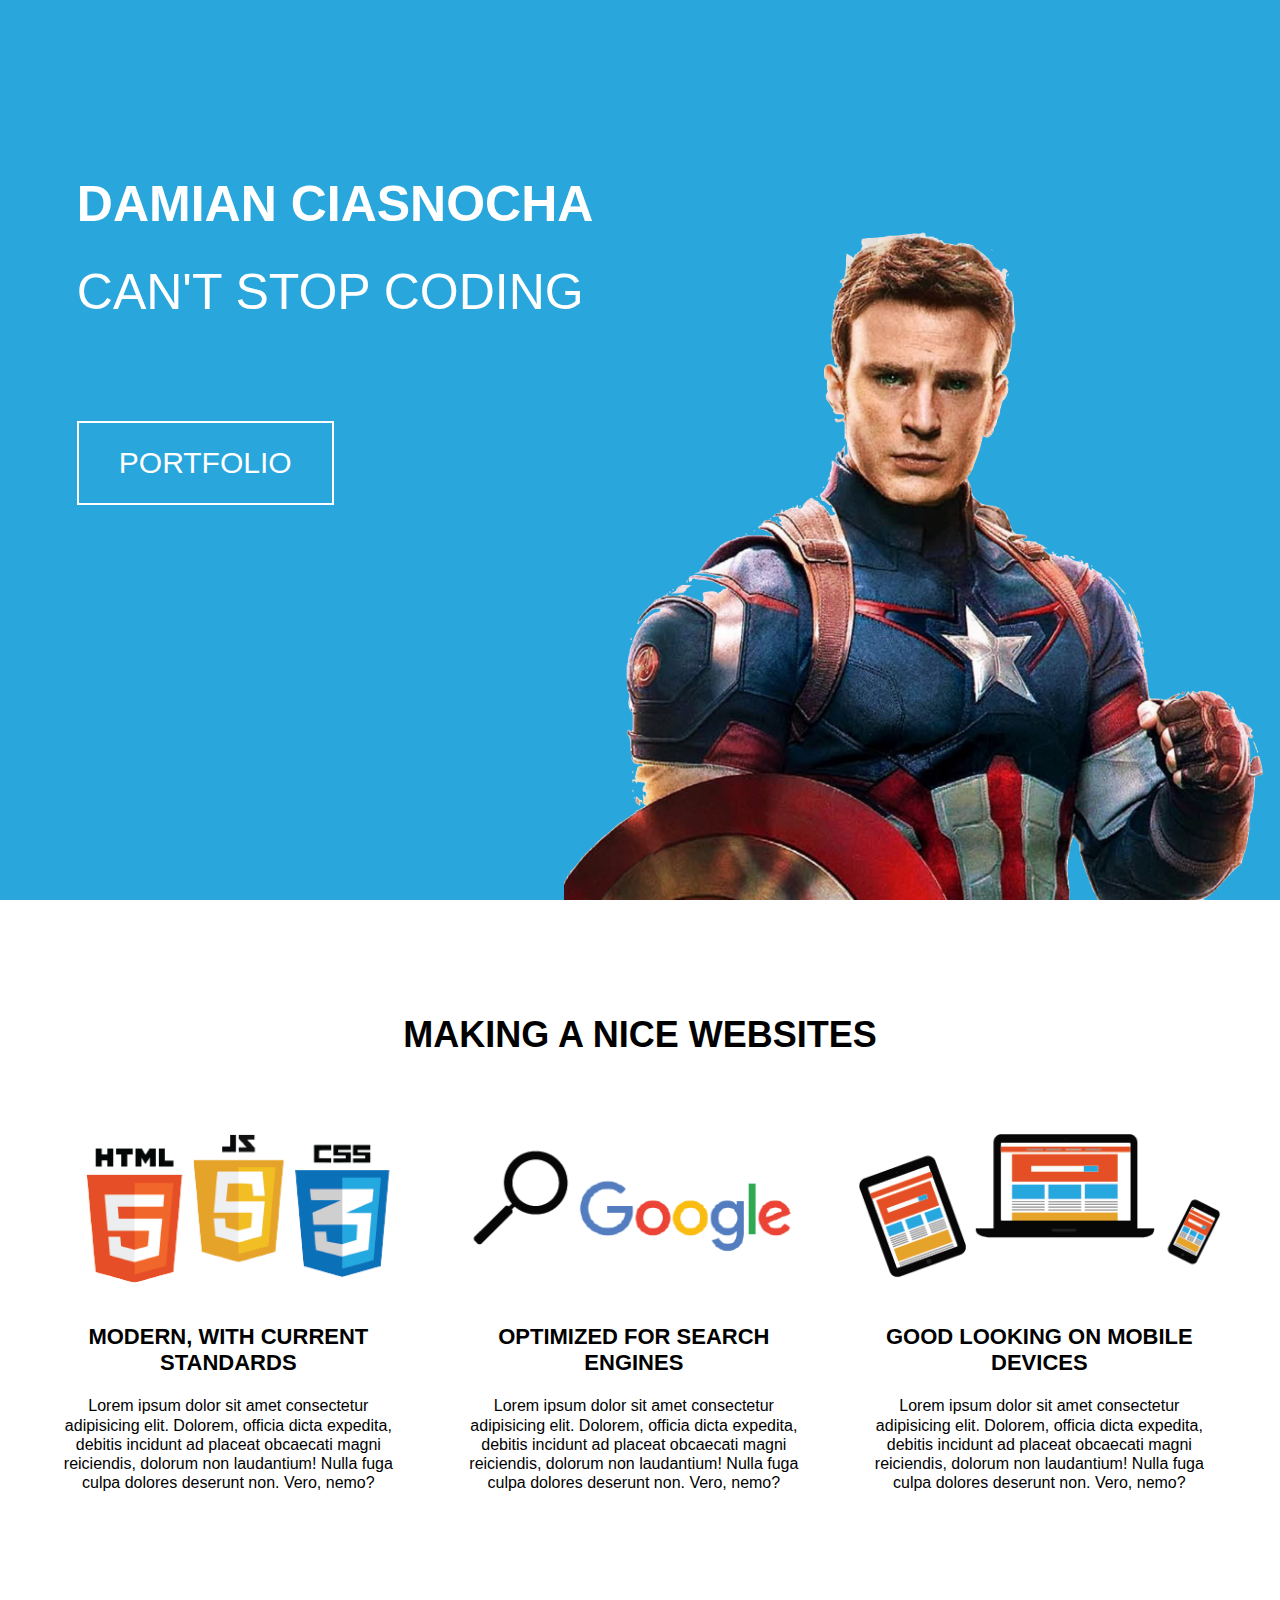
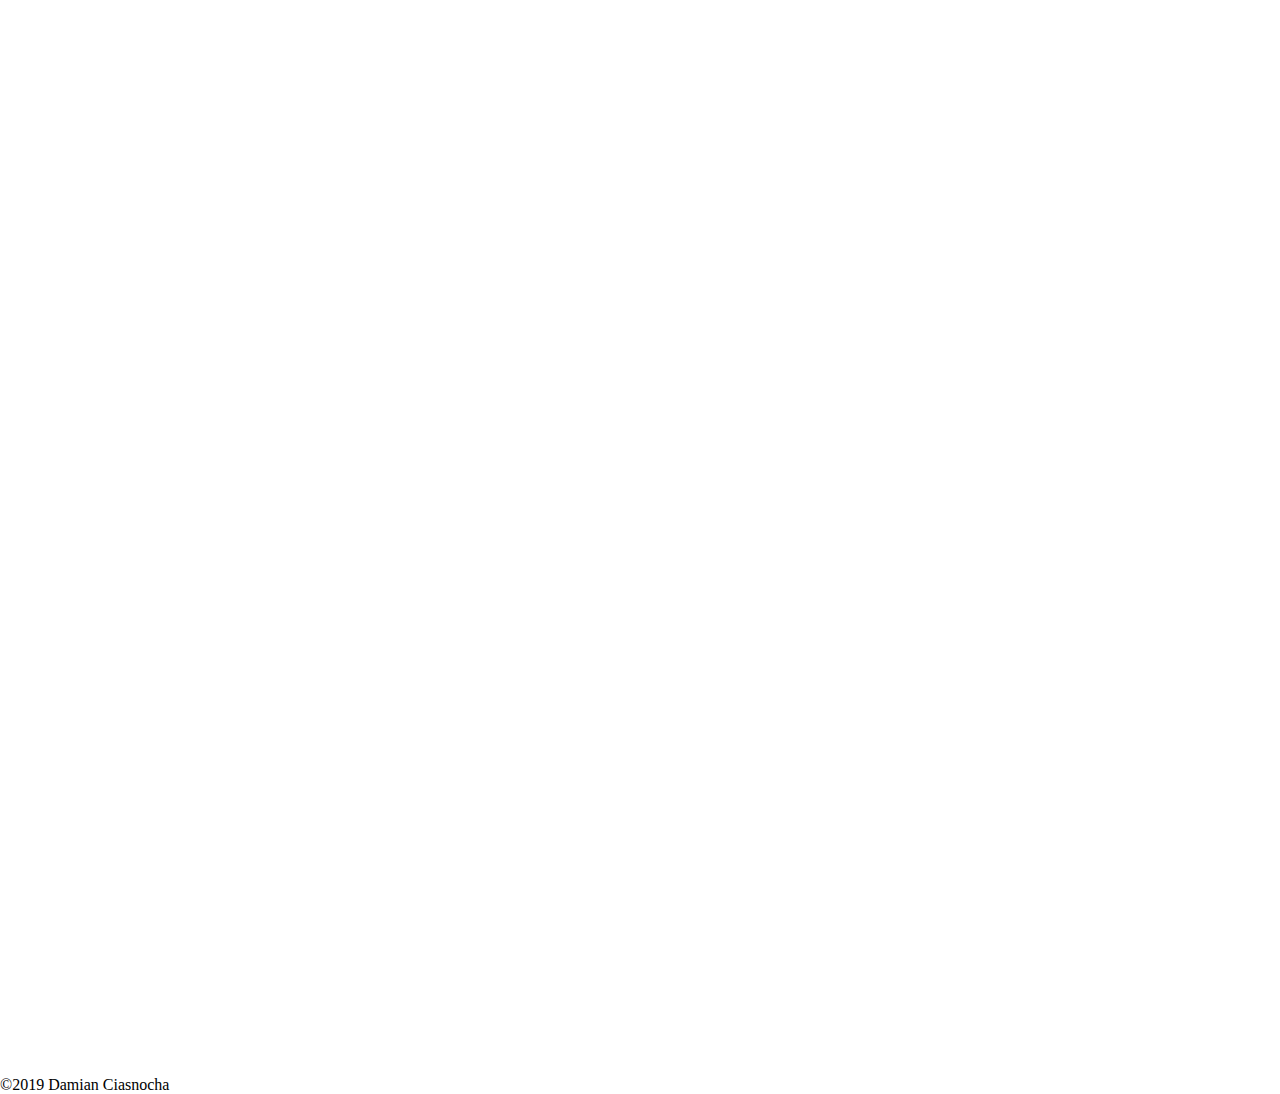
==== index.html @ af57d036 "Add files via upload" ====
<!DOCTYPE html>
<html lang="en">
<head>
    <meta charset="UTF-8">
    <meta name="viewport" content="width=device-width, initial-scale=1.0">
    <meta http-equiv="X-UA-Compatible" content="ie=edge">
    <title>Damian Ciasnocha - Web Developer</title>
    <link href="https://fonts.googleapis.com/css?family=Open+Sans+Condensed:300" rel="stylesheet">
    <link rel="stylesheet" href="style.css">
</head>
<body>
    <header>
    <div class="welcome">
        <h1>Damian Ciasnocha</h1>
        <h2>Can't stop coding</h2>
        <button>Portfolio</button>
    </div>
    <img src="ca2.png" alt="marvel">
    </header>
    <section class="features clearfix">
        <h1>Making a nice Websites</h1>
        <div class="feature">
            <img src="/images/p1.png" alt="">
            <h2> Modern, with current standards</h2>
            <p class="description">Lorem ipsum dolor sit amet 
                consectetur adipisicing elit.
                 Dolorem, officia dicta expedita,
                debitis incidunt ad placeat obcaecati 
                magni reiciendis, dolorum non laudantium!
                 Nulla fuga culpa dolores deserunt non. Vero, nemo?
                </p>
        </div>
        <div class="feature">
            <img src="/images/p2.png" alt="">
            <h2> Optimized for search engines</h2>
            <p class="description">Lorem ipsum dolor sit amet consectetur adipisicing elit. Dolorem, officia dicta expedita, debitis
                incidunt ad placeat obcaecati magni reiciendis, dolorum non laudantium! Nulla fuga culpa dolores deserunt non. Vero,
                nemo?
            </p>
        </div>
        <div class="feature">
            <img src="/images/p3.png" alt="">
            <h2> Good looking on mobile devices</h2>
            <p class="description">Lorem ipsum dolor sit amet consectetur adipisicing elit. Dolorem, officia dicta expedita, debitis
                incidunt ad placeat obcaecati magni reiciendis, dolorum non laudantium! Nulla fuga culpa dolores deserunt non. Vero,
                nemo?
            </p>
        </div>

    </section>
    <section></section>
    <section></section>
    <section></section>
    <section></section>
    <footer></footer>
    <script src="main.js"></script>
    <footer>&copy;2019 Damian Ciasnocha</footer>
</body>
</html>
---- style.css ----
/*
font-family: 'Saira',
sans-serif;
font-family: 'Saira Condensed',
sans-serif;
*/

* {
    margin: 0;
    padding: 0;
    box-sizing: border-box;
}

.clearfix::after {
    content: "";
    display: block;
    clear: both;
}

header {
    position: relative;
    background-color: #29a6dc;
    height: 100vh;
    overflow: hidden;
    max-width: 1920px;
    margin: 0 auto;
}

header>* {
    position: absolute;
}

header img {
    height: 50%;
    bottom: 0;
    right: 0;
}

header div.welcome {
    z-index: 1;
    top: 7%;
    left: 5%;
    right: 5%;
    font-family: 'Saira Condensed',
        sans-serif;
    color: white;
    font-size: 40px;
    font-weight: bold;
    text-align: center;
    text-transform: uppercase;
}


header h1 {
    margin-top: 15px;
    font-size: 20px;
}

header h2 {
    margin-top: 30px;
    font-size: 20px;
    font-weight: normal;
}

header button {
    font-family: 'Saira', sans-serif;
    font-weight: 300;
    line-height: 32px;
    padding: 0 20px;
    text-transform: uppercase;
    color: white;
    background-color: transparent;
    font-size: 12px;
    border: 2px solid white;
}

@media (orientation: portrait) and (min-width: 360px) {
    header h1 {
        font-size: 24px;
    }

    header h2 {
        font-size: 24px;
    }

    header button {
        margin-top: 24px;
        line-height: 40px;
        font-size: 16px;
    }
}

@media (orientation: portrait) and (min-width: 410px) {
    header h1 {
        font-size: 26px;
    }

    header h2 {
        font-size: 26px;
    }

    header button {
        margin-top: 40px;
        line-height: 50px;
        font-size: 20px;
    }

    header img {
        right: 1%;
    }
}

@media (orientation: portrait) and (min-width: 768px) {
    header p {
        font-size: 80px;
    }

    header h1 {
        font-size: 32px;
    }

    header h2 {
        font-size: 32px;
    }

    header button {
        margin-top: 60px;
        line-height: 60px;
        font-size: 24px;
    }

    header img {
        right: -20%;
    }
}


@media (orientation: landscape)  {
    header img {
        height: 80%;
        bottom: 0;
        right: -15%;
    }

    header div.welcome {
        top: 15%;
        left: 7%;
        right: 48%;
    }

    header button {
        margin-top: 40px;
    }
    

}

@media (orientation: landscape) and (min-width: 640px) {
    header h1 {
        font-size: 24px;
    }

    header h2 {
        font-size: 24px;
    }

    header button {
        font-size: 16px;
        line-height: 40px;
    }
    header img {
        right: -1%;
        height: 60%;

    }
}

@media (orientation: landscape) and (min-width: 1024px) {

    header div.welcome {
        left: 3%;
    }

    header p {
        font-size: 56px;
    }

    header h1 {
        margin-top: 40px;
        font-size: 34px;
    }

    header h2 {
        font-size: 34px;
    }

    header button {
        margin-top: 80px;
        font-size: 28px;
        line-height: 70px;
    }

    header img {
        right: -1%;
        height: 70%;

    }
}

@media (orientation: landscape) and (min-width: 1280px) {

    header div.welcome {
        text-align: left;
        left: 6%;
    }

    header p {
        font-size: 100px;
    }

    header h1 {
        margin-top: 40px;
        font-size: 50px;
    }

    header h2 {
        font-size: 50px;
    }

    header button {
        margin-top: 100px;
        font-size: 30px;
        line-height: 80px;
        padding: 0 40px;
        border-width: 2px;
    }

    header img {
        right: 1%;
        height: 80%;

    }

}

@media (orientation: landscape) and (min-width: 1600px) {

    header div.welcome {
        left: 8%;
    }

    header p {
        font-size: 120px;
    }

    header h1 {
        margin-top: 40px;
        font-size: 60px;
    }

    header h2 {
        font-size: 60px;
    }

    header button {
        line-height: 90px;
    }

    header img {
        right: -8%;
        height: 90%;

    }

}

@media (min-width: 1024px) {
    header button {
        cursor: pointer;
        transition: .3s;
    }

    header button:hover {
        background-color: #fff;
        color: #111;
    }

}

section {
    min-height: 30vh;
}

/* SECTIONS*/

.features {
    max-width: 1600px;
    margin: 50px auto 0;
    padding: 5%;
    text-align: center;

}

.features h1 {
    font-family: 'Saira Condensed',
        sans-serif;
    font-size: 26px;
    text-transform: uppercase;
    margin-bottom: 15px;

}

.features h2 {
    font-family: 'Saira Condensed',
        sans-serif;
    font-size: 22px;
    text-transform: uppercase;
}

.features p {
    font-family: 'Saira',
        sans-serif;
    font-size: 12px;
    font-weight: 300;
    margin: 20px 0;
}

.features img {
    width: 100%;
    margin: 5px 0;
    max-width: 375px;
}

@media (min-width:360px) {
    .features h1 {
        font-size: 28px;
    }

    .features h2 {
        font-size: 24px;
    }

    .features p {
        font-size: 14px;
    }
}

@media (min-width:768px) {
    .features h1 {
        font-size: 36px;
    }

    .features h2 {
        font-size: 28px;
    }

    .features p {
        font-size: 18px;
    }
}

@media (min-width:1024px) {
    .features {
        margin-top: 50px;
        padding: 5% 2%;
        text-align: center;

    }

    .feature {
        float: left;
        width: 33%;
        padding: 20px;
    }

    .features h1 {
        font-size: 36px;
    }

    .features h2 {
        font-size: 22px;
    }

    .features p {
        font-size: 16px;
        line-height: 120%;
        padding: 0 10px;
    }
}

@media (min-width:1600px) {


    .feature {

        padding: 20px 50px;
    }

    .features h1 {
        font-size: 60px;
    }

    .features h2 {
        font-size: 32px;
    }

    .features p {
        font-size: 21px;
        line-height: 140%;
        padding: 0 10px;
    }
}
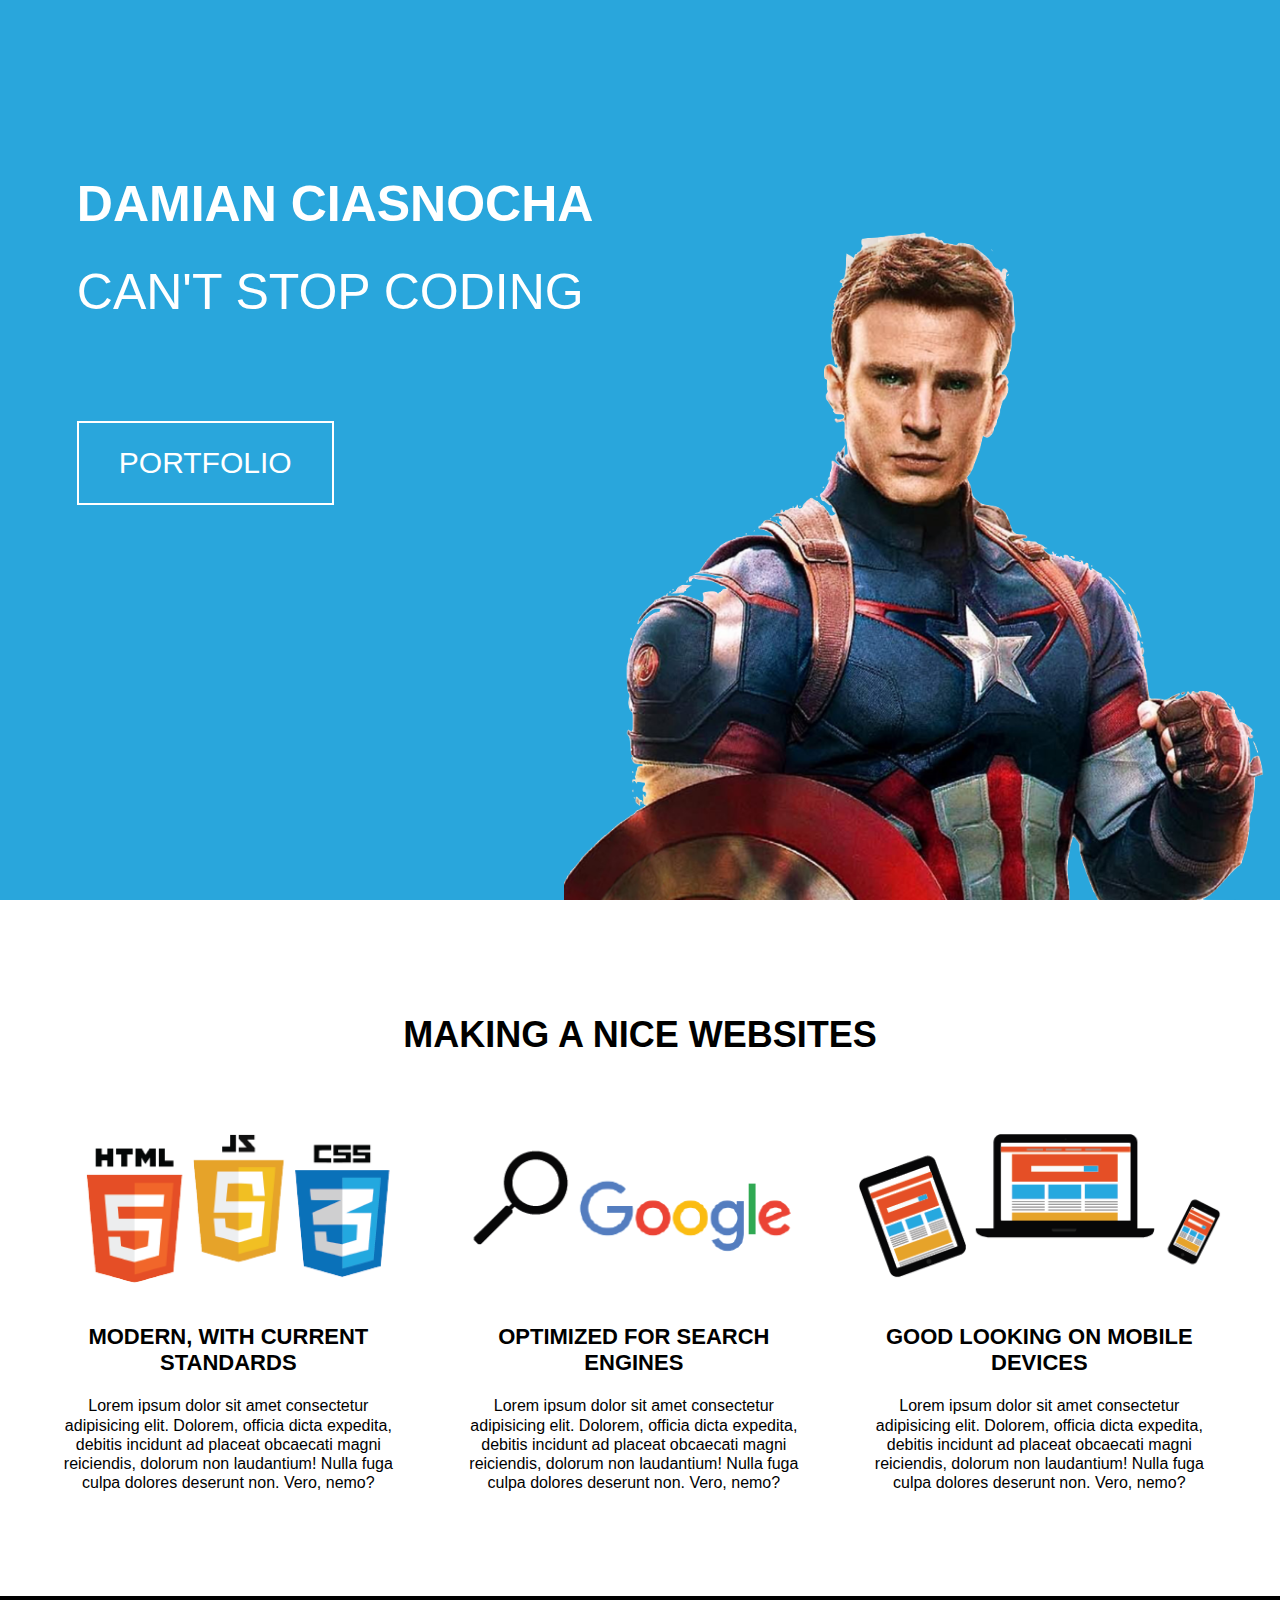
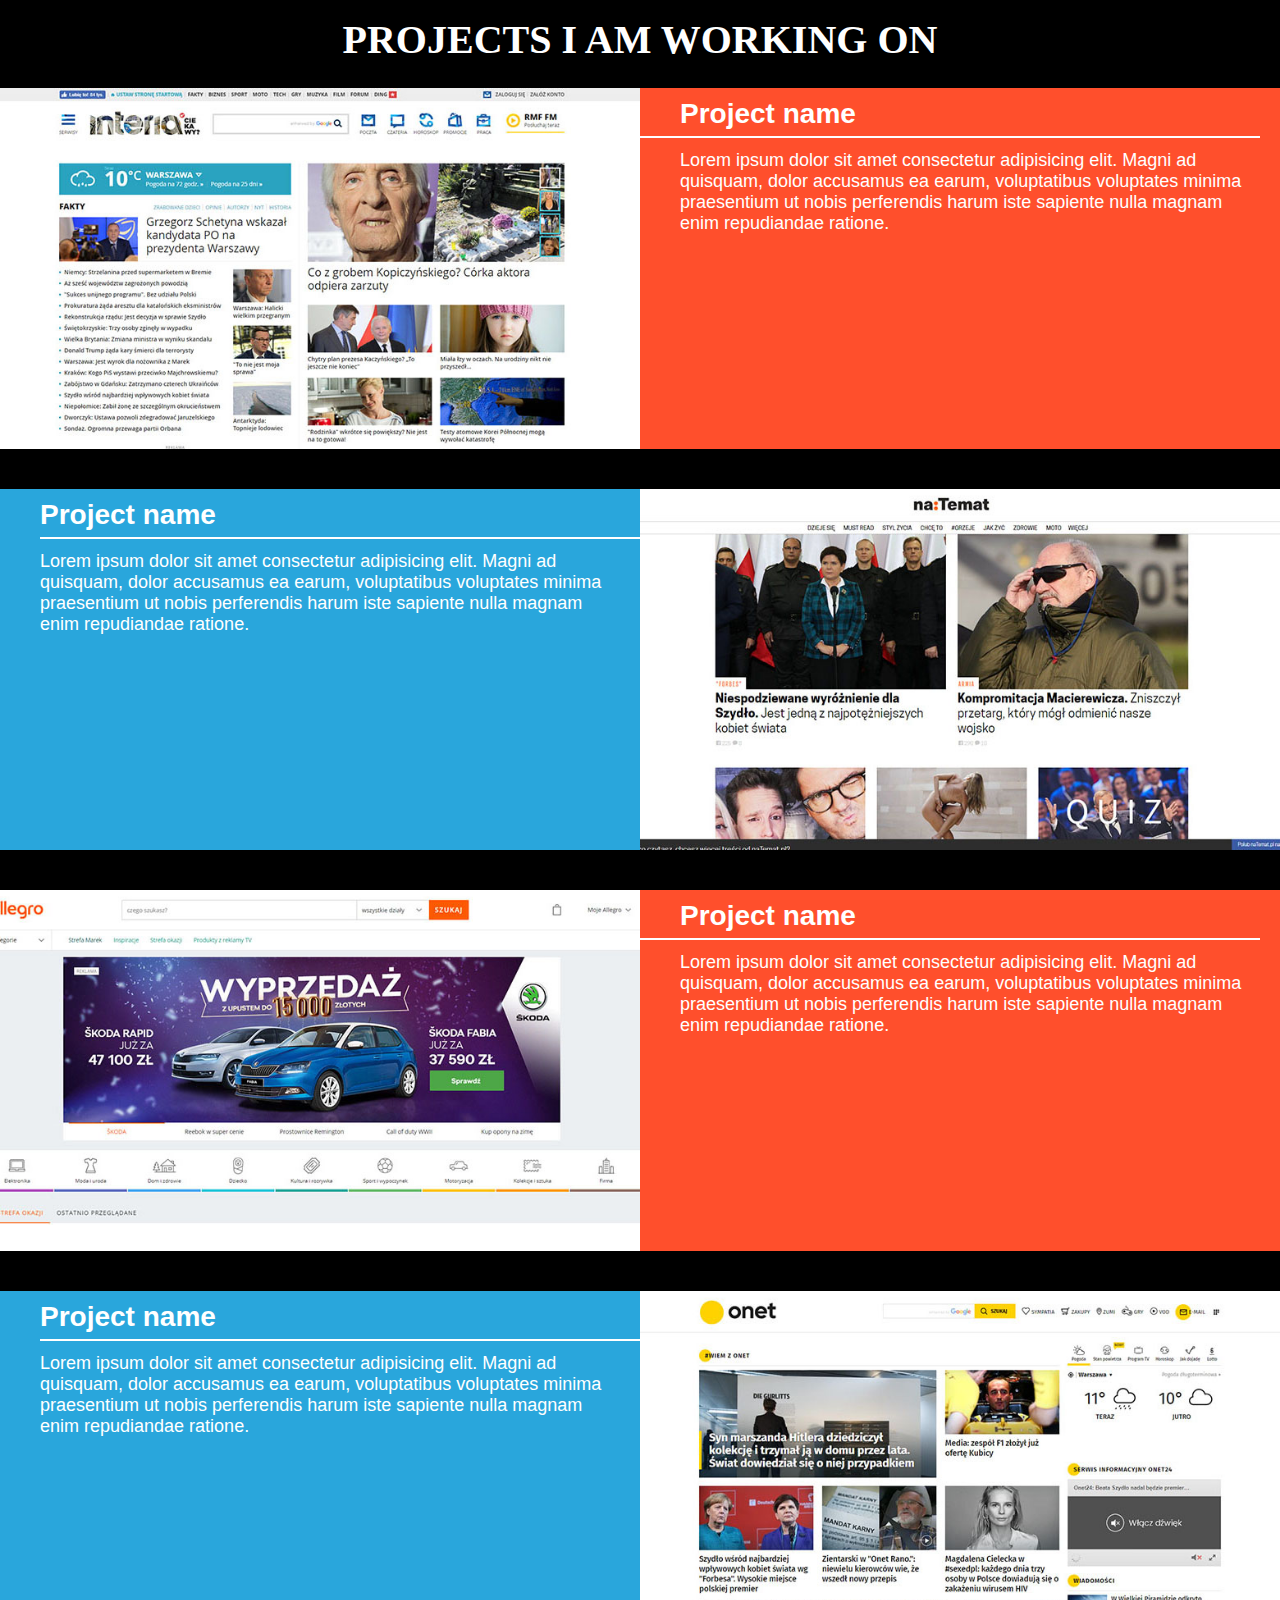
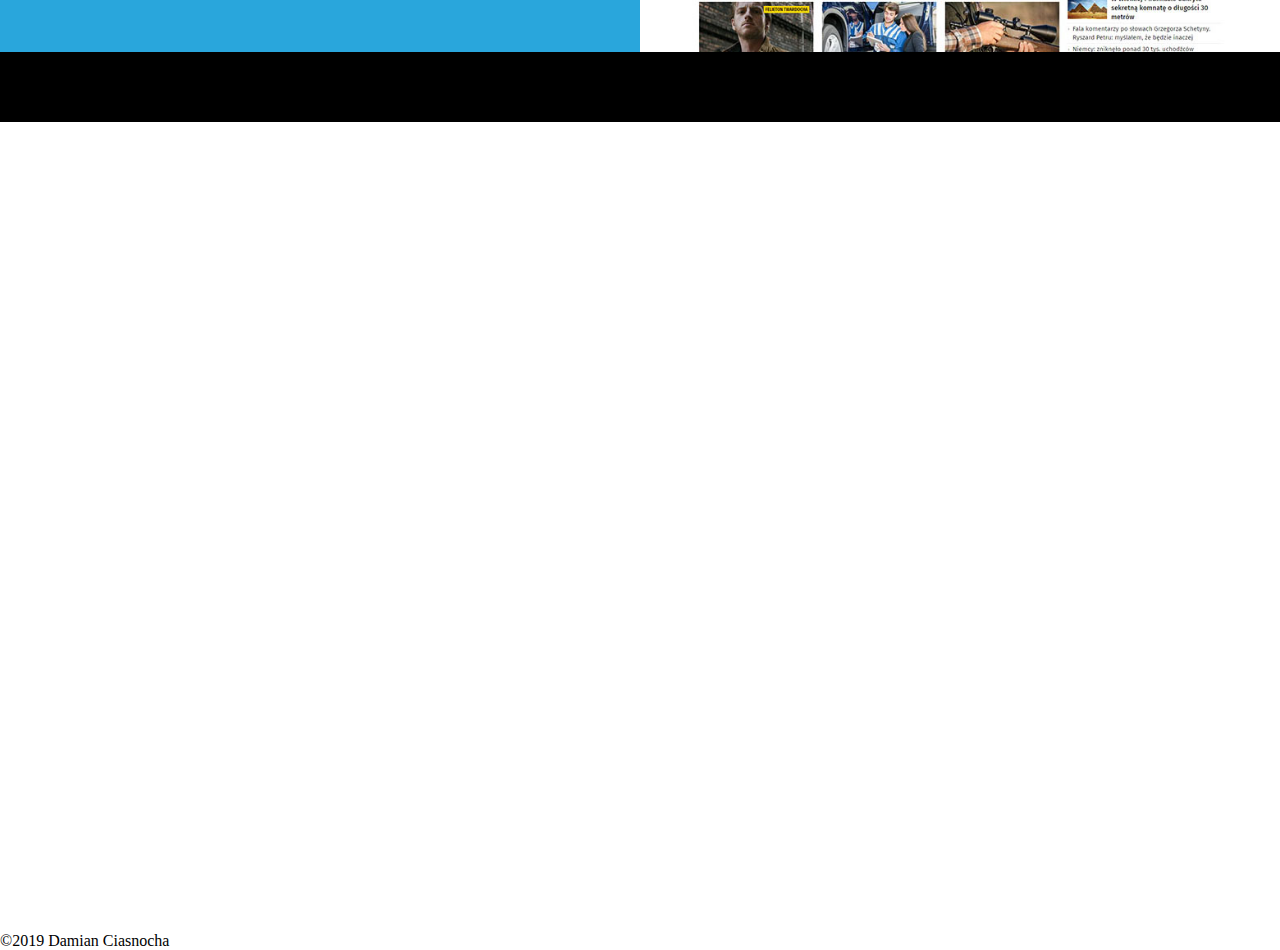
==== commit 1b849bbc: "Add files via upload" ====
--- a/index.html
+++ b/index.html
@@ -46,9 +46,62 @@
                 nemo?
             </p>
         </div>
-
+ </section>
+    <section class="portfolio">
+        <h1>Projects I am working on</h1>
+    <div class="project clearfix">
+        <div class="web">
+            <img src="images/portfolio1.jpg" alt="">
+        </div>
+        <div class="about">
+            <h2>Project name</h2>
+            <p>Lorem ipsum dolor sit amet consectetur adipisicing
+            elit. Magni ad quisquam, dolor accusamus ea earum,
+             voluptatibus voluptates minima praesentium ut nobis 
+             perferendis harum iste sapiente nulla magnam enim 
+             repudiandae ratione.</p>
+        </div>
+        </div>
+        <div class="project clearfix">
+            <div class="web">
+                <img src="images/portfolio2.jpg" alt="">
+            </div>
+            <div class="about">
+                <h2>Project name</h2>
+                <p>Lorem ipsum dolor sit amet consectetur adipisicing
+                    elit. Magni ad quisquam, dolor accusamus ea earum,
+                    voluptatibus voluptates minima praesentium ut nobis
+                    perferendis harum iste sapiente nulla magnam enim
+                    repudiandae ratione.</p>
+            </div>
+            </div>
+            <div class="project clearfix">
+                <div class="web">
+                    <img src="images/portfolio3.jpg" alt="">
+                </div>
+                <div class="about">
+                    <h2>Project name</h2>
+                    <p>Lorem ipsum dolor sit amet consectetur adipisicing
+                        elit. Magni ad quisquam, dolor accusamus ea earum,
+                        voluptatibus voluptates minima praesentium ut nobis
+                        perferendis harum iste sapiente nulla magnam enim
+                        repudiandae ratione.</p>
+                </div>
+            </div>
+                <div class="project clearfix">
+                    <div class="web">
+                        <img src="images/portfolio4.jpg" alt="">
+                    </div>
+                    <div class="about">
+                        <h2>Project name</h2>
+                        <p>Lorem ipsum dolor sit amet consectetur adipisicing
+                            elit. Magni ad quisquam, dolor accusamus ea earum,
+                            voluptatibus voluptates minima praesentium ut nobis
+                            perferendis harum iste sapiente nulla magnam enim
+                            repudiandae ratione.</p>
+                    </div>
+    </div>
     </section>
-    <section></section>
     <section></section>
     <section></section>
     <section></section>
--- a/style.css
+++ b/style.css
@@ -410,3 +410,113 @@
         padding: 0 10px;
     }
 }
+/* ////////PORTFOLIO///////// */
+.portfolio {
+    background-color: black;
+    padding: 10px 0 30px;
+}
+.portfolio h1 {
+    font-size:28px;
+    font-family: 'saira condensed';
+    text-transform: uppercase;
+    color:white;
+    text-align: center;
+    padding:10px 20px;
+    margin-bottom: 15px;
+}
+.portfolio .web img {
+    width: 100%;
+}
+.portfolio .about {
+    color:white;
+    font-family:'saira',sans-serif;
+    font-weight:normal;
+    padding: 10px 20px 20px 0;
+    text-align: left;
+}
+.portfolio .about h2 {
+    font-size: 18px;
+    border-bottom: 2px solid white;
+    margin-bottom: 12px;
+    padding-bottom: 6px;
+    text-indent: 20px;
+}
+.portfolio .about p {
+    font-size: 12px;
+    padding-left:20px;
+    
+}
+.portfolio .project {
+    max-width: 1400px;
+    margin:0 auto 20px;
+}
+.portfolio .project:nth-of-type(odd) {
+    background-color: #ff4f2c;
+}
+.portfolio .project:nth-of-type(even) {
+    background-color: #29a6dc;
+}
+@media (min-width:768px) {
+    .portfolio h1 {
+        font-size:40px;
+    }
+    .portfolio .about h2 {
+        font-size: 28px;
+        text-indent: 40px;
+    }
+    .portfolio .about p {
+        font-size: 18px;
+        padding-left: 40px;
+    }
+    .portfolio .project {
+        margin-bottom: 40px;
+    }
+}
+@media (orientation:landscape) {
+    .web,
+    .about {
+        width: 50%;
+        float: left;
+    }
+
+.web img {
+    display: block;
+}
+.portfolio .project:nth-of-type(even) .web {
+    float: right;
+
+}
+.portfolio .project:nth-of-type(even) .about {
+    padding-right: 0;
+}
+
+.portfolio .project:nth-of-type(even) .about p {
+    padding-right: 20px;
+}
+
+.portfolio .project:nth-of-type(even) .about h2 {
+    text-indent: 0;
+    margin-left: 40px;
+}
+}
+@media (orientation:landscape) and (min-width:1400px){
+.portfolio h1 {
+    font-size: 60px;
+    padding: 30px 0;
+}
+.portfolio .about h2 {
+    padding-top: 50px;
+    font-size: 28px;
+    text-indent: 40px;
+    margin-bottom: 50px;
+}
+.portfolio .about p {
+    font-size: 18px;
+    padding-left: 40px;
+    line-height: 180%;
+}
+
+.portfolio .project {
+    margin-bottom: 40px;
+}
+}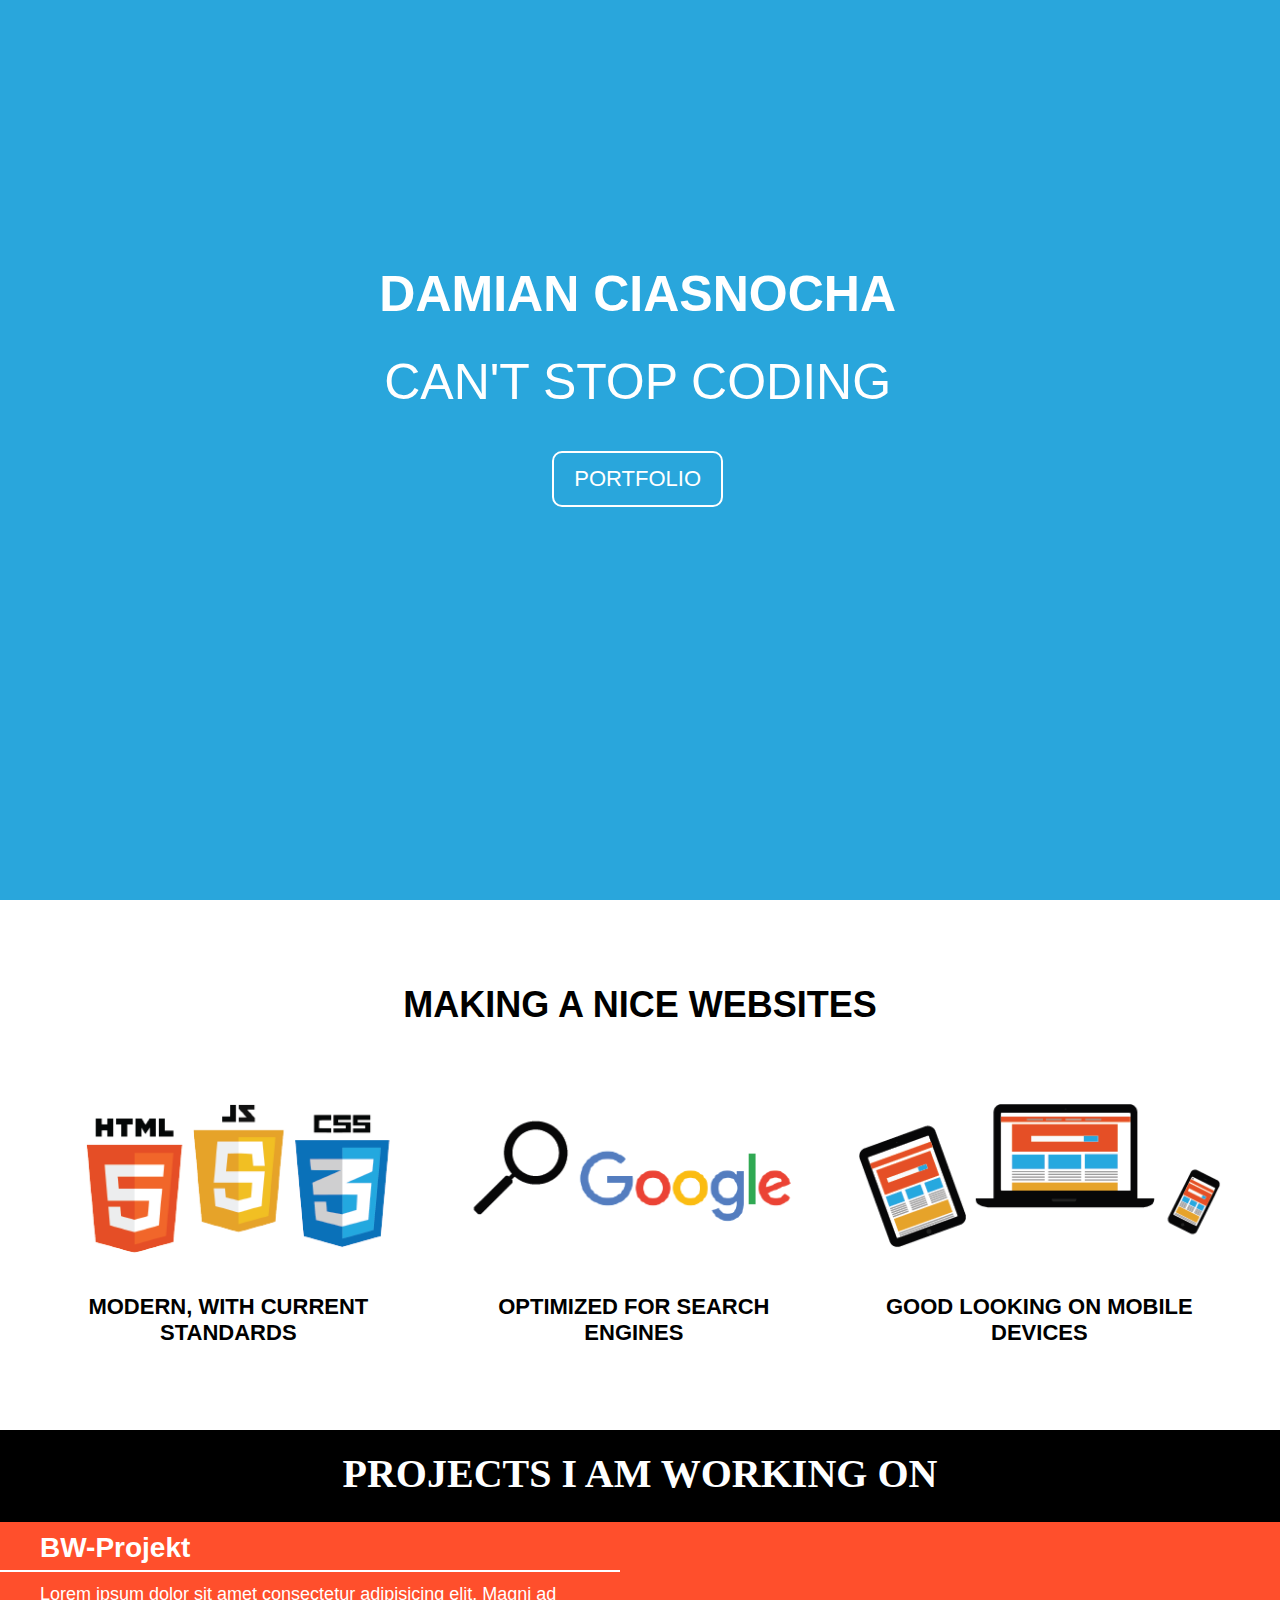
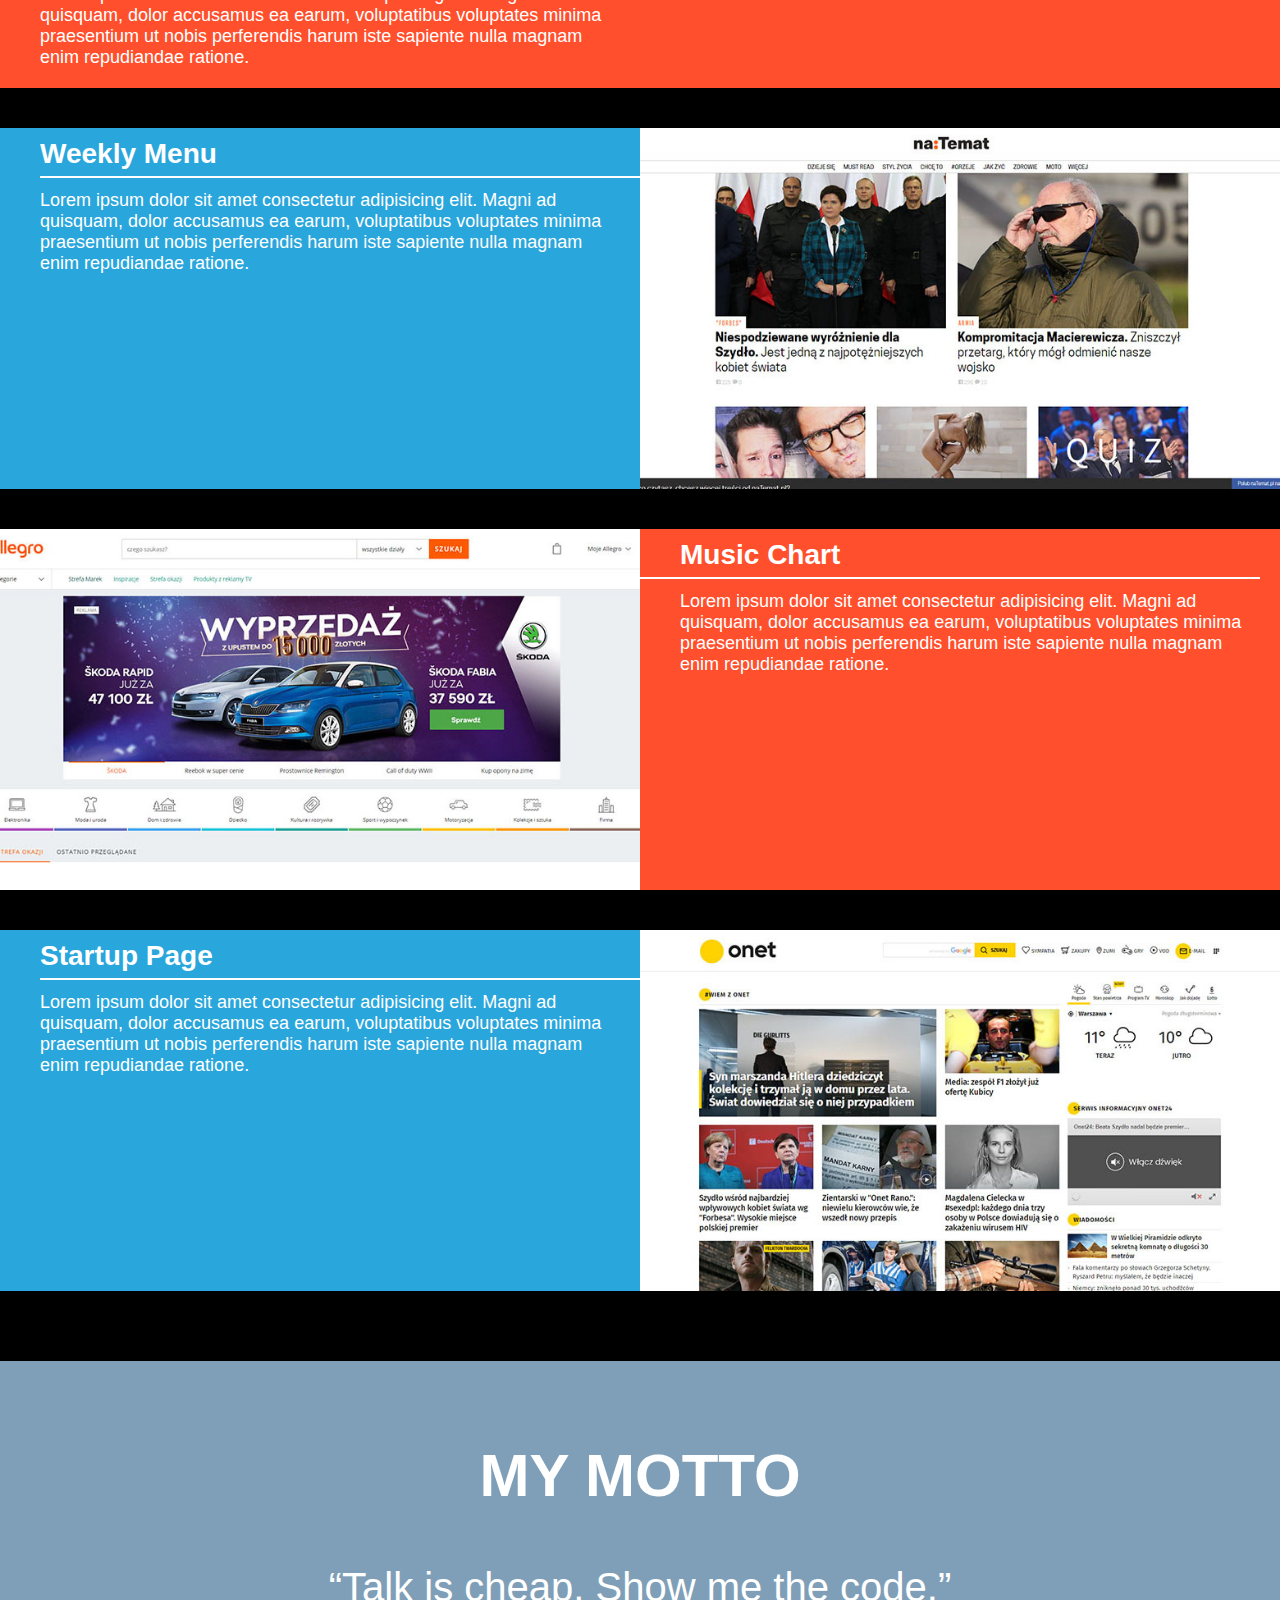
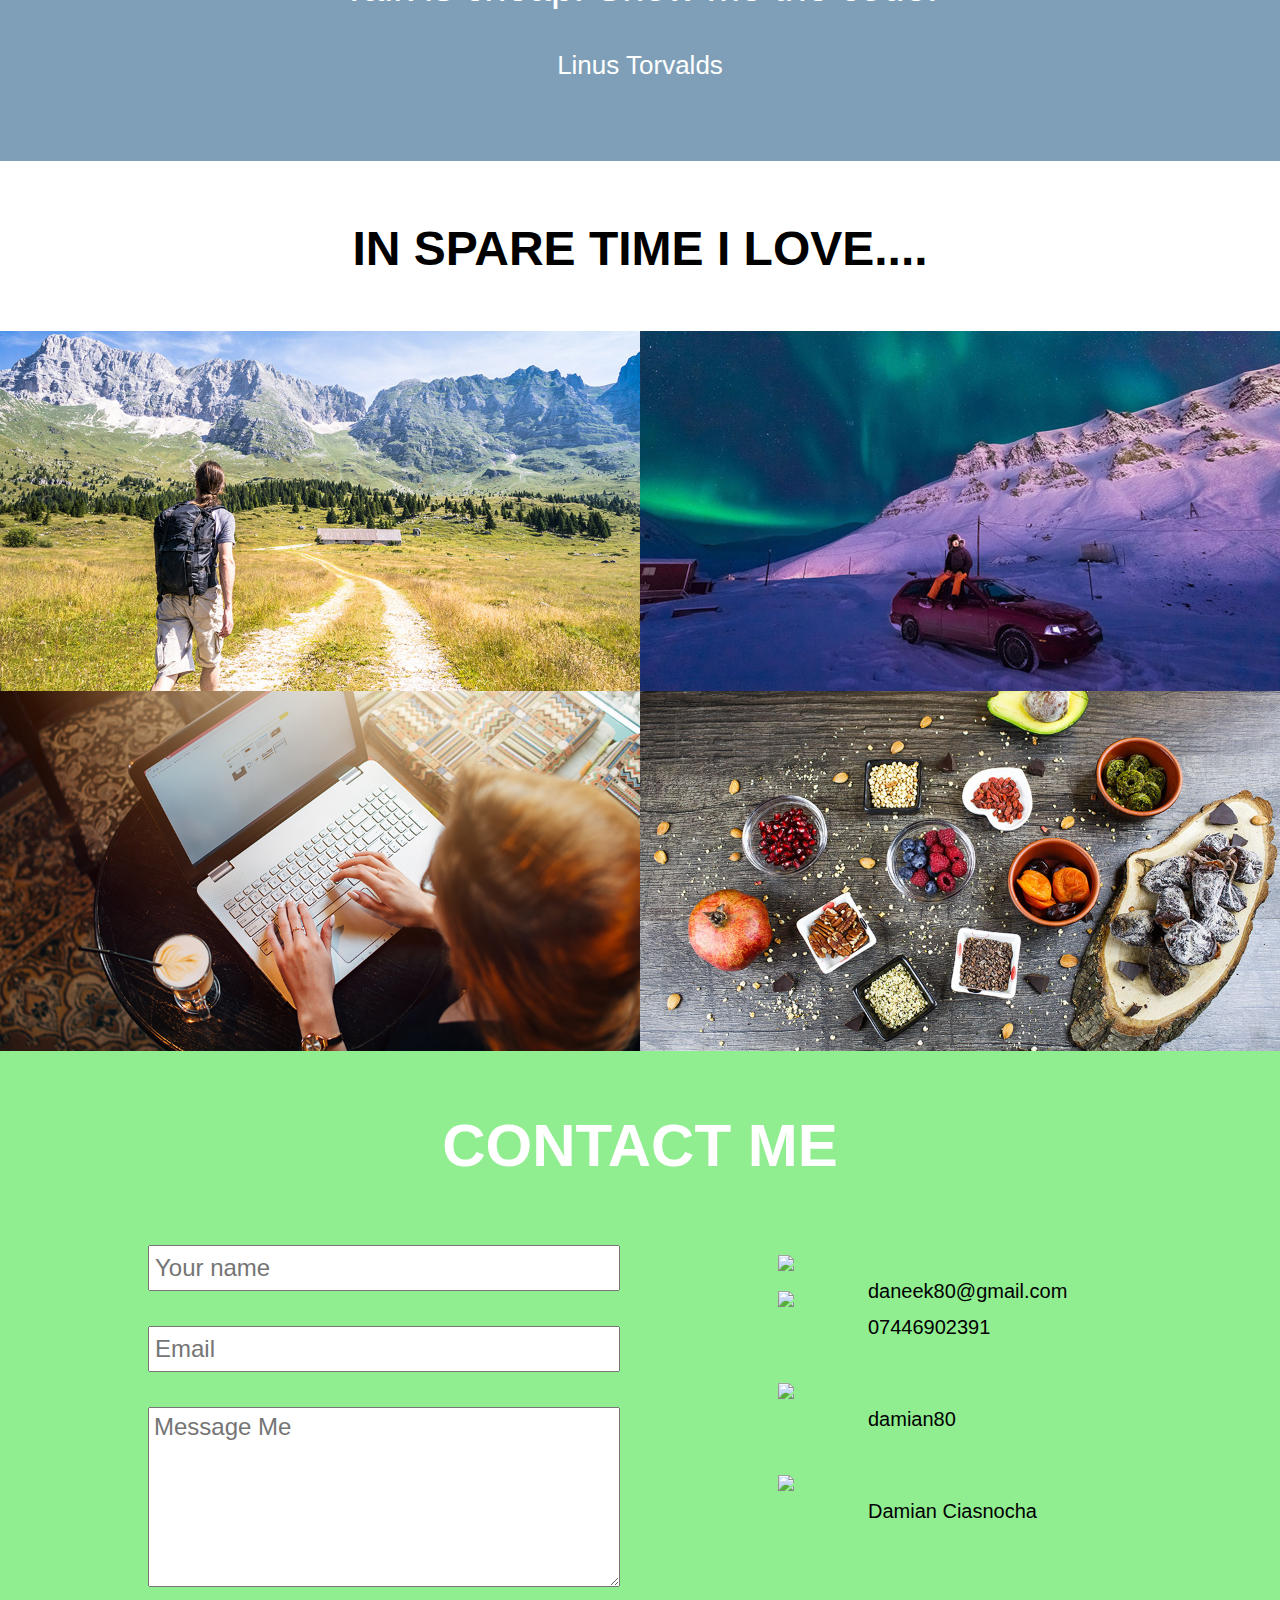
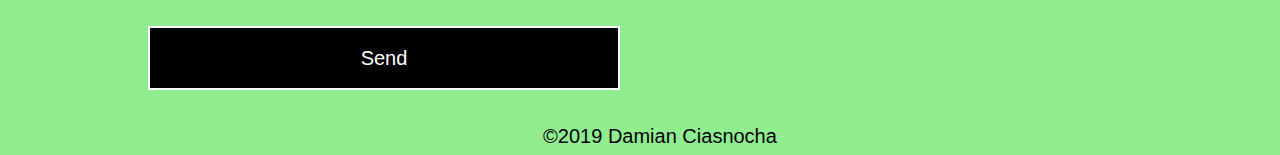
==== commit 383ac4d4: "Add files via upload" ====
--- a/index.html
+++ b/index.html
@@ -13,48 +13,48 @@
     <div class="welcome">
         <h1>Damian Ciasnocha</h1>
         <h2>Can't stop coding</h2>
-        <button>Portfolio</button>
+        <button><a href="#web">Portfolio</a></button>
     </div>
-    <img src="ca2.png" alt="marvel">
+    <!-- <img src="ca1.png" alt="family"> -->
     </header>
     <section class="features clearfix">
-        <h1>Making a nice Websites</h1>
+        <h1 id="web">Making a nice Websites</h1>
         <div class="feature">
             <img src="/images/p1.png" alt="">
             <h2> Modern, with current standards</h2>
-            <p class="description">Lorem ipsum dolor sit amet 
+            <!-- <p class="description">Lorem ipsum dolor sit amet 
                 consectetur adipisicing elit.
                  Dolorem, officia dicta expedita,
                 debitis incidunt ad placeat obcaecati 
                 magni reiciendis, dolorum non laudantium!
                  Nulla fuga culpa dolores deserunt non. Vero, nemo?
-                </p>
+                </p> -->
         </div>
         <div class="feature">
             <img src="/images/p2.png" alt="">
             <h2> Optimized for search engines</h2>
-            <p class="description">Lorem ipsum dolor sit amet consectetur adipisicing elit. Dolorem, officia dicta expedita, debitis
+            <!-- <p class="description">Lorem ipsum dolor sit amet consectetur adipisicing elit. Dolorem, officia dicta expedita, debitis
                 incidunt ad placeat obcaecati magni reiciendis, dolorum non laudantium! Nulla fuga culpa dolores deserunt non. Vero,
                 nemo?
-            </p>
+            </p> -->
         </div>
         <div class="feature">
             <img src="/images/p3.png" alt="">
             <h2> Good looking on mobile devices</h2>
-            <p class="description">Lorem ipsum dolor sit amet consectetur adipisicing elit. Dolorem, officia dicta expedita, debitis
+            <!-- <p class="description">Lorem ipsum dolor sit amet consectetur adipisicing elit. Dolorem, officia dicta expedita, debitis
                 incidunt ad placeat obcaecati magni reiciendis, dolorum non laudantium! Nulla fuga culpa dolores deserunt non. Vero,
                 nemo?
-            </p>
+            </p> -->
         </div>
  </section>
     <section class="portfolio">
         <h1>Projects I am working on</h1>
     <div class="project clearfix">
         <div class="web">
-            <img src="images/portfolio1.jpg" alt="">
+            <img src="/portfolio1 copy.jpg" alt="">
         </div>
         <div class="about">
-            <h2>Project name</h2>
+            <h2>BW-Projekt</h2>
             <p>Lorem ipsum dolor sit amet consectetur adipisicing
             elit. Magni ad quisquam, dolor accusamus ea earum,
              voluptatibus voluptates minima praesentium ut nobis 
@@ -64,10 +64,10 @@
         </div>
         <div class="project clearfix">
             <div class="web">
-                <img src="images/portfolio2.jpg" alt="">
+                <img src="/portfolio2.jpg" alt="">
             </div>
             <div class="about">
-                <h2>Project name</h2>
+                <h2>Weekly Menu</h2>
                 <p>Lorem ipsum dolor sit amet consectetur adipisicing
                     elit. Magni ad quisquam, dolor accusamus ea earum,
                     voluptatibus voluptates minima praesentium ut nobis
@@ -77,10 +77,10 @@
             </div>
             <div class="project clearfix">
                 <div class="web">
-                    <img src="images/portfolio3.jpg" alt="">
+                    <img src="/portfolio3.jpg" alt="">
                 </div>
                 <div class="about">
-                    <h2>Project name</h2>
+                    <h2>Music Chart</h2>
                     <p>Lorem ipsum dolor sit amet consectetur adipisicing
                         elit. Magni ad quisquam, dolor accusamus ea earum,
                         voluptatibus voluptates minima praesentium ut nobis
@@ -90,10 +90,10 @@
             </div>
                 <div class="project clearfix">
                     <div class="web">
-                        <img src="images/portfolio4.jpg" alt="">
+                        <img src="/portfolio4.jpg" alt="">
                     </div>
                     <div class="about">
-                        <h2>Project name</h2>
+                        <h2>Startup Page</h2>
                         <p>Lorem ipsum dolor sit amet consectetur adipisicing
                             elit. Magni ad quisquam, dolor accusamus ea earum,
                             voluptatibus voluptates minima praesentium ut nobis
@@ -102,12 +102,53 @@
                     </div>
     </div>
     </section>
-    <section></section>
-    <section></section>
-    <section></section>
-    <footer></footer>
+    <section class="slogan">
+        <div class="bg">
+        <h1>My motto</h1>
+        <p class="text">
+             “Talk is cheap. Show me the code.”
+             
+        </p>
+        <p class="author"> Linus Torvalds</p>
+        </div>
+</section>
+    <section class="hobby clearfix">
+    <h1>In Spare Time I Love....</h1>
+    <div class="item">
+        <p>Spend Time Outdoor</p>
+    </div>
+    <div class="item">
+        <p>Look High</p>
+    </div>
+    <div class="item">
+        <p>Change The World</p>
+    </div>
+    <div class="item">
+        <p>Eat Fruits and Veggies</p>
+    </div>
+    </section>
+    <section class="contact">
+    <h1>Contact Me</h1>
+    <div class="wrap clearfix">
+    <form>
+            <input type="text" placeholder="Your name">
+            <input type="text" placeholder="Email">
+            <textarea placeholder="Message Me"></textarea>
+            <button>Send</button>
+        </form>
+        <div class="socials">
+        <div class="social clearfix"><a href="mailto:daneek80@gmail.com"><img src="https://img.icons8.com/ios/50/000000/email-filled.png"
+               alt="contact" width="70" class="test"></a><span class="move">daneek80@gmail.com</span></div>
+        <div class="social clearfix"><a href="tel:07446902391"><img src="https://img.icons8.com/ios/50/000000/ringing-phone-filled.png"
+                alt="contact" width="70" class="test"></a><span>07446902391</span></div>
+        <div class="social clearfix"><a href="https://github.com/damian80"><img src="https://img.icons8.com/material-sharp/100/000000/github.png"
+                alt="contact" width="70" class="test"></a><span>damian80</span></div>
+        <div class="social clearfix"><a href="https://www.linkedin.com/in/damianciasnocha/"><img src="https://img.icons8.com/ios/50/000000/linkedin-filled.png"
+                alt="contact" width="70" class="test"></a><span class="move">Damian Ciasnocha</span></div>
+        </div>
+        </div>
     <script src="main.js"></script>
-    <footer>&copy;2019 Damian Ciasnocha</footer>
+    <footer class="bottom">&copy;2019 Damian Ciasnocha</footer>
 </body>
 </html>
 
--- a/style.css
+++ b/style.css
@@ -5,11 +5,11 @@
 sans-serif;
 */
 
-* {
+ * {
     margin: 0;
     padding: 0;
     box-sizing: border-box;
-}
+} 
 
 .clearfix::after {
     content: "";
@@ -18,48 +18,57 @@
 }
 
 header {
-    position: relative;
+    /* position: relative; */
     background-color: #29a6dc;
     height: 100vh;
-    overflow: hidden;
-    max-width: 1920px;
-    margin: 0 auto;
-}
-
+    /* overflow: hidden; */
+    /* max-width: 1920px; */
+    /* margin: 0 auto; */
+    /* font-family: 'Saira Condensed',
+    sans-serif; */
+
+}
+/* 
 header>* {
     position: absolute;
-}
-
+
+} */
+/* 
 header img {
     height: 50%;
     bottom: 0;
     right: 0;
-}
+
+} */
 
 header div.welcome {
-    z-index: 1;
-    top: 7%;
-    left: 5%;
-    right: 5%;
+    /* position: relative; */
+    /* left:100; */
     font-family: 'Saira Condensed',
         sans-serif;
     color: white;
     font-size: 40px;
     font-weight: bold;
-    text-align: center;
+    text-align:center;
     text-transform: uppercase;
+    
+     text-align: center;
+     display: inline-block;
 }
 
 
 header h1 {
     margin-top: 15px;
     font-size: 20px;
+    text-transform: uppercase;
+    
 }
 
 header h2 {
     margin-top: 30px;
     font-size: 20px;
     font-weight: normal;
+   
 }
 
 header button {
@@ -72,21 +81,44 @@
     background-color: transparent;
     font-size: 12px;
     border: 2px solid white;
+    border-radius:10px;
 }
 
 @media (orientation: portrait) and (min-width: 360px) {
+    header div.welcome {
+        position: absolute;
+        top: 25%;
+        right: 28%;
+        color: white;
+
+    }
+
     header h1 {
-        font-size: 24px;
+        font-size: 44px;
+        color:white;
     }
 
     header h2 {
         font-size: 24px;
+        color:white;
     }
 
     header button {
         margin-top: 24px;
         line-height: 40px;
         font-size: 16px;
+        
+    }
+    a {
+        text-decoration: none;
+        color: white;
+        
+
+    }
+
+    a:hover {
+        background-color: white;
+        color: #29a6dc
     }
 }
 
@@ -111,6 +143,14 @@
 }
 
 @media (orientation: portrait) and (min-width: 768px) {
+     header div.welcome {
+         position: absolute;
+         top: 25%;
+         right: 4%;
+         color: white;
+
+     }
+
     header p {
         font-size: 80px;
     }
@@ -127,67 +167,107 @@
         margin-top: 60px;
         line-height: 60px;
         font-size: 24px;
-    }
-
-    header img {
+        
+    }
+
+    /* header img {
         right: -20%;
-    }
+    } */
 }
 
 
 @media (orientation: landscape)  {
-    header img {
-        height: 80%;
-        bottom: 0;
-        right: -15%;
-    }
-
-    header div.welcome {
-        top: 15%;
-        left: 7%;
-        right: 48%;
-    }
+
+
+    /* header div.welcome {
+        position: absolute;
+        top: 25%;
+        right: 4%;
+        color: white;
+
+    } */
 
     header button {
         margin-top: 40px;
-    }
-    
+        font-family: 'Saira',
+        sans-serif;
+        /* font-weight: 500; */
+        line-height: 32px;
+        padding: 0 20px;
+        text-transform: uppercase;
+        color: white;
+        background-color: transparent;
+        font-size: 22px;
+        border: 2px solid white;
+        border-radius:10px;
+    }
+
 
 }
 
 @media (orientation: landscape) and (min-width: 640px) {
+    header div.welcome {
+        position: absolute;
+        top: 25%;
+        right: 34%;
+        color: white;
+    }
     header h1 {
-        font-size: 24px;
+        font-size: 34px;
     }
 
     header h2 {
-        font-size: 24px;
+        font-size: 30px;
     }
 
     header button {
         font-size: 16px;
         line-height: 40px;
-    }
-    header img {
+        font-family: 'Saira',
+        sans-serif;
+        font-weight: 300;
+        line-height: 32px;
+        padding: 0 20px;
+        text-transform: uppercase;
+        color: white;
+        background-color: transparent;
+        font-size: 32px;
+        border: 2px solid white;
+        border-radius:10px;
+    }
+    /* header img {
         right: -1%;
         height: 60%;
 
+    } */
+    a {
+        text-decoration: none;
+        color: white;
+
+    }
+
+    a:hover {
+        background-color: white;
+        color: #29a6dc
     }
 }
 
 @media (orientation: landscape) and (min-width: 1024px) {
 
     header div.welcome {
-        left: 3%;
+        position: absolute;
+        top: 25%;
+        right: 30%;
+        color: white;
     }
 
     header p {
-        font-size: 56px;
+        font-size: 76px;
     }
 
     header h1 {
         margin-top: 40px;
-        font-size: 34px;
+        font-size: 44px;
     }
 
     header h2 {
@@ -195,24 +275,46 @@
     }
 
     header button {
-        margin-top: 80px;
-        font-size: 28px;
-        line-height: 70px;
-    }
-
-    header img {
+        font-family: 'Saira',
+        sans-serif;
+        font-weight: 300;
+        line-height: 32px;
+        padding: 10px 20px;
+        text-transform: uppercase;
+        color: white;
+        background-color: transparent;
+        font-size: 22px;
+        border: 2px solid white;
+        border-radius:10px;
+        
+    }
+    a {
+        text-decoration: none;
+        color: white;
+
+    }
+
+    a:hover {
+        background-color: white;
+        color: #29a6dc
+    }
+
+    /* header img {
         right: -1%;
         height: 70%;
 
-    }
+    } */
 }
 
 @media (orientation: landscape) and (min-width: 1280px) {
 
     header div.welcome {
-        text-align: left;
-        left: 6%;
-    }
+       position:absolute;
+       top:25%;
+       right: 30%;
+       color: white;
+    }
+
 
     header p {
         font-size: 100px;
@@ -228,11 +330,27 @@
     }
 
     header button {
-        margin-top: 100px;
-        font-size: 30px;
-        line-height: 80px;
-        padding: 0 40px;
-        border-width: 2px;
+        font-family: 'Saira',
+        sans-serif;
+        font-weight: 300;
+        line-height: 32px;
+        padding: 10px 20px;
+        text-transform: uppercase;
+        color: white;
+        background-color: transparent;
+        font-size: 22px;
+        border: 2px solid white;
+        border-radius:10px;
+        
+    }
+    a{
+        text-decoration: none;
+        color:white;
+
+    }
+    a:hover {
+        background-color: white;
+        color:#29a6dc
     }
 
     header img {
@@ -245,9 +363,9 @@
 
 @media (orientation: landscape) and (min-width: 1600px) {
 
-    header div.welcome {
-        left: 8%;
-    }
+    /* header div.welcome {
+        right: 8%;
+    } */
 
     header p {
         font-size: 120px;
@@ -300,6 +418,7 @@
     text-align: center;
 
 }
+
 
 .features h1 {
     font-family: 'Saira Condensed',
@@ -307,6 +426,7 @@
     font-size: 26px;
     text-transform: uppercase;
     margin-bottom: 15px;
+    margin-top:-30px;
 
 }
 
@@ -410,6 +530,7 @@
         padding: 0 10px;
     }
 }
+
 /* ////////PORTFOLIO///////// */
 .portfolio {
     background-color: black;
@@ -426,6 +547,7 @@
 }
 .portfolio .web img {
     width: 100%;
+    
 }
 .portfolio .about {
     color:white;
@@ -519,4 +641,326 @@
 .portfolio .project {
     margin-bottom: 40px;
 }
-}+}
+/* /////MOTTO/////// */
+.slogan {
+    text-align: center;
+    background-image: url(../images/motto.jpg);
+    background-size: cover;
+    background-position: center;
+    background-attachment: fixed;
+    color:white;
+}
+.slogan h1 {
+    font-family: 'saira condensed',sans-serif;
+    font-size:26px;
+    text-transform: uppercase;
+    margin-bottom: 25px;
+}
+.slogan p {
+    font-family: 'saira',sans-serif;
+    font-size:18px;
+}
+.slogan p.author {
+    margin-top: 20px;
+    font-size:12px;
+}
+.slogan .bg {
+ padding: 30px 10px;
+ background-color: rgba(0, 63, 114, 0.5);;
+}
+@media(orientation:landscape){
+    .slogan p {
+        width: 70%;
+        margin-left:auto;
+        margin-right:auto;
+    }
+}
+@media (min-width:768px) {
+    .slogan .bg {
+        padding: 50px 10px;
+    }
+
+.slogan h1 {
+    font-size:48px;
+    margin-bottom:35px;
+}
+.slogan p {
+    font-size:26px;
+    width:60%;
+    margin: 0 auto;
+}
+}
+@media (min-width: 1024px) {
+.slogan .bg {
+    padding: 80px 10px;
+
+}
+
+.slogan h1 {
+    font-size: 60px;
+    margin-bottom: 55px;
+
+}
+
+.slogan p {
+    font-size: 40px;
+    width: 50%;
+}
+
+.slogan p.author {
+    margin-top: 40px;
+    font-size: 26px;
+}
+}
+/* ///// HOBBY ////// */
+.hobby {
+    max-width: 1920px;
+    margin:0 auto;
+}
+.hobby .item {
+    height: 25vh;
+}
+.hobby .item {
+    background-position:center;
+    background-repeat:no-repeat;
+}
+.hobby .item:nth-of-type(1) {
+    background-image: url(../images/hobby1.jpg);
+    
+
+}
+.hobby .item:nth-of-type(2) {
+    background-image: url(../images/hobby2.jpg);
+}
+
+.hobby .item:nth-of-type(3) {
+    background-image: url(../images/hobby3.jpg);
+}
+
+.hobby .item:nth-of-type(4) {
+    background-image: url(../images/hobby4.jpg);
+}
+.hobby .item p {
+    font-family: 'saira',
+    sans-serif;
+    color: white;
+    text-align:center;
+    text-shadow: 0 0 4px black;
+    background-color: rgba(0,0,0,.5);
+    font-size:20px;
+    padding: 5px 0;
+}
+.hobby h1 {
+    font-family: 'saira condensed',sans-serif;
+    padding: 20px;
+    text-align: center;
+    font-size: 36px;
+    text-transform: uppercase;
+}
+@media (min-width:533px){
+    .hobby .item {
+        float: left;
+        width:50%;
+        height:40vh;
+    }
+}
+@media (min-width:768px) {
+
+    .hobby h1 {
+        font-size: 48px;
+        margin-top: 40px;
+        margin-bottom: 35px;
+
+    }
+
+    .hobby .item p {
+        font-size: 30px;
+        padding: 15px 0;
+    }
+}
+@media (min-width: 1024px){
+    .hobby .item p {
+        padding:0;
+        line-height: 40vh;
+        opacity:0;
+        transition: 1s;
+        cursor: default;
+    }
+    .hobby .item:hover p {
+        opacity: 1;
+    }
+    .hobby .item {
+        background-size: 100%;
+        transition: 1s;
+    }
+    .hobby .item:hover {
+        background-size: 130%;
+    }
+}
+@media (min-width: 1600px) {
+    .hobby h1 {
+        font-size: 60px;
+        margin-top: 50px;
+        margin-bottom: 45px;
+
+    }
+
+    .hobby .item p {
+        font-size: 40px;
+    }
+}
+
+/* /////  CONTACT ///// */
+
+.contact {
+    background-color:lightgreen;
+    padding: 30px 20px;
+}
+.contact h1 {
+font-family: 'Saira Condensed',
+sans-serif;
+font-size: 26px;
+text-transform: uppercase;
+margin-bottom: 15px;
+color: white;
+text-align: center;
+}
+.contact .wrap {
+    padding-top: 20px;
+    max-width: 1024px;
+    margin: 0 auto;
+}
+.contact input,
+.contact button,
+.contact textarea {
+    width: 100%;
+    margin-bottom: 25px;
+    font-family: saira, sans-serif;
+    font-size: 12px;
+    padding: 5px;
+}
+.contact input {
+
+    height: 36px;
+
+}
+.contact textarea {
+    height: 120px
+}
+.contact button {
+    font-size: 14px;
+    line-height: 40px;
+    background-color: black;
+    color: white;
+    border: 2px solid white;
+}
+.contact .socials {
+    padding-top: 30px;
+    font-size: 0;
+    
+}
+
+.contact .social {
+
+    padding: 10px 0;
+    color:black;
+    font-family: saira condensed, sans-serif;
+    
+
+}
+.contact .social img {
+    float: left;
+
+}
+
+.contact .social span {
+    line-height: 72px;
+    padding-left: 20px;
+    float: left;
+    font-size: 20px;
+}
+.test:hover {
+    cursor: pointer;
+    transform: rotate(360deg);
+    transition: all 1s;
+}
+@media (min-width: 533px) {
+    .contact .social {
+        display: inline-block;
+        width: 50%;
+    }
+}
+@media (min-width: 1024px) {
+
+    .contact h1 {
+        font-size: 60px;
+        padding: 30px 0;
+    }
+
+    .contact form,
+    .contact .socials {
+        float: left;
+        width: 50%;
+        padding: 0 20px
+    }
+
+    .contact .social {
+        display: block;
+        width: 50%;
+        margin: 0 auto;
+    }
+
+    .contact input,
+    .contact button,
+    .contact textarea {
+    margin-bottom: 35px;
+
+    }
+
+    .contact input {
+
+        height: 46px;
+        font-size: 24px;
+
+    }
+
+    .contact textarea {
+        height: 180px;
+        font-size: 24px;
+    }
+
+    .contact button {
+        font-size: 20px;
+        line-height: 50px;
+        transition: .3s;
+        cursor: pointer;
+
+    }
+
+    .contact button:hover {
+        color:black;
+        background-color:white;
+    }
+    
+}
+
+
+footer {
+    color: black;
+    font-family: saira, sans-serif;
+    text-align: center;
+    /* padding: 20px; */
+    font-size: 20px;
+    position:absolute;
+    width:100%;
+}
+
+.social .move {
+    position: absolute;
+    top:30;
+    
+}
+
+
+
